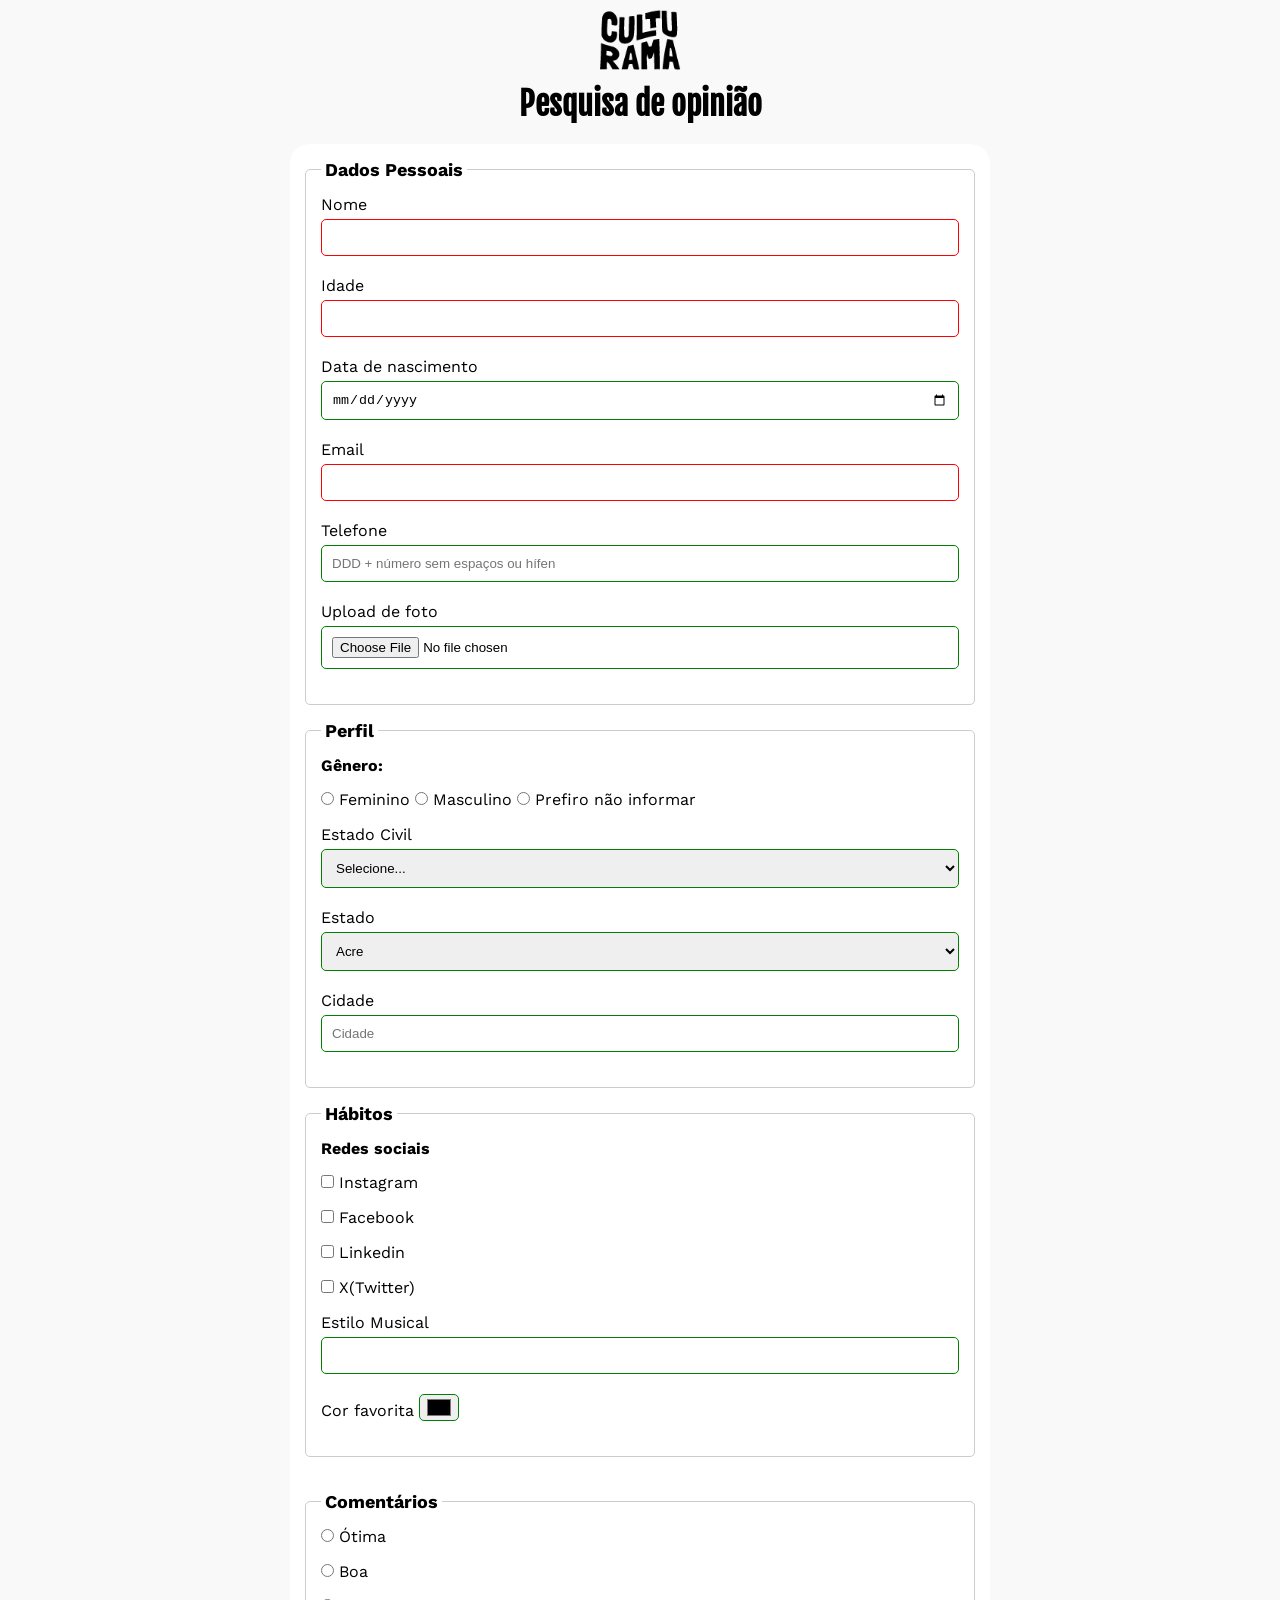
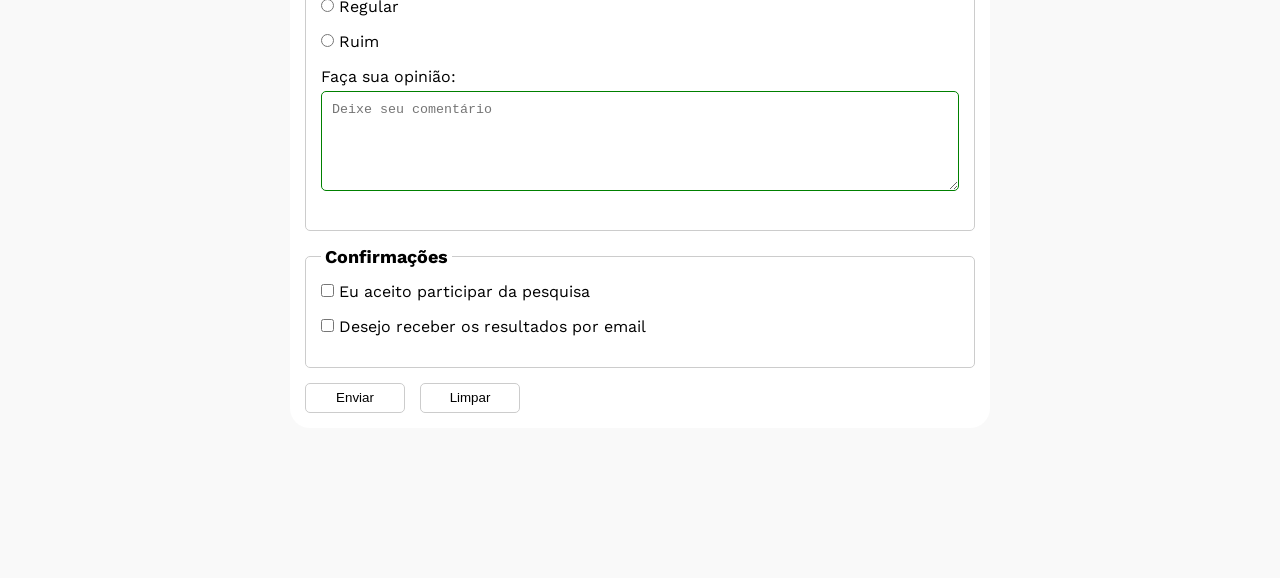
==== index.html @ 6cd4d71b "corrigindo erros de semantica" ====
<!DOCTYPE html>
<html lang="pt-br">
<head>
    <meta charset="UTF-8">
    <meta name="viewport" content="width=device-width, initial-scale=1.0">
    <link rel="icon" href="img/culturama-favico.png">
    <link rel="stylesheet" href="css/style.css">
    <link rel="preconnect" href="https://fonts.googleapis.com">
    <link rel="preconnect" href="https://fonts.gstatic.com" crossorigin>
    <link href="https://fonts.googleapis.com/css2?family=Fjalla+One&family=Work+Sans&display=swap" rel="stylesheet">
    <title>Pesquisa Culturama</title>
</head>
<body>
    <main>
    <header>
        <img src="img/logo-culturama.png" alt="Logo Culturama">
        <h1>Pesquisa de opinião</h1>
    </header>
    <section>
        <form action="sucesso.html" method="get">
            <fieldset>
                <legend>Dados Pessoais</legend>
                <label for="name">Nome</label>
                <input id="name" type="text" name="userName" required>
                    <br>
                <label for="age">Idade</label>
                <input id="age" type="number" name="userAge" min="12" max="100" required>
                    <br>
                <label for="birthDate">Data de nascimento</label>
                <input id="birthDate" type="date" name="userBirthDate">
                    <br>
                <label for="email">Email</label>
                <input id="email" type="email" name="userEmail" required>
                    <br>
                <label for="phoneNumber">Telefone</label>
                <input id="phoneNumber" type="tel" name="userPhoneNumber" pattern="[0-9]{11}" placeholder="DDD + número sem espaços ou hífen">
                    <br>
                <label for="image">Upload de foto</label>
                <input id="image" type="file" accept="image/*" name="userImage">
                    <br>
            </fieldset> 
            <fieldset>
                <legend>Perfil</legend>

                <p>Gênero:</p>
                <input id="feminino" type="radio" name="userGender" value="feminino">
                <label for="feminino">Feminino</label>

                <input id="masculino" type="radio" name="userGender" value="masculino">
                <label for="masculino">Masculino</label>

                <input id="notInformed" type="radio" name="userGender" value="notInformed">
                <label for="notInformed">Prefiro não informar</label>
                <br>

                <label for="maritalStatus">Estado Civil</label>
                <select id="maritalStatus" name="userMaritalStatus">
                    <option value="notInformed">Selecione...</option>
                    <option value="casado">Casado</option>
                    <option value="solteiro">Solteiro</option>
                    <option value="divorciado">Divorciado</option>
                    <option value="uniao">União estável</option>
                </select>

                <label for="userState">Estado</label>
                <select id="userState" name="userState" required>
                    <option value="acre">Acre</option>
                    <option value="alagoas">Alagoas</option>
                    <option value="amapa">Amapá</option>
                    <option value="amazonas">Amazonas</option>
                    <option value="bahia">Bahia</option>
                    <option value="ceara">Ceará</option>
                    <option value="distritoFederal">Distrito Federal</option>
                    <option value="espiritoSanto">Espirito Santo</option>
                    <option value="goias">Goiás</option>
                    <option value="maranhao">Maranhão</option>
                    <option value="matoGrossodoSul">Mato Grosso do Sul</option>
                    <option value="matoGrosso">Mato Grosso</option>
                    <option value="minasGerais">Minas Gerais</option>
                    <option value="para">Pará</option>
                    <option value="paraiba">Paraíba</option>
                    <option value="parana">Paraná</option>
                    <option value="pernambuco">Pernambuco</option>
                    <option value="piaui">Piauí</option>
                    <option value="rioDeJaneiro">Rio de Janeiro</option>
                    <option value="rioGrandeDoNorte">Rio Grande do Norte</option>
                    <option value="rioGrandeDoSul">Rio Grande do Sul</option>
                    <option value="rondonia">Rondônia</option>
                    <option value="roraima">Roraima</option>
                    <option value="santaCatarina">Santa Catarina</option>
                    <option value="saoPaulo">São Paulo</option>
                    <option value="sergipe">Sergipe</option>
                    <option value="tocantins">Tocantins</option>
                </select>
                <br>

                <label for="city">Cidade</label>
                <input type="text" id="city" name="userCity" placeholder="Cidade">

            </fieldset>
            <fieldset>
                <legend>Hábitos</legend>
                <p>Redes sociais</p>
                <input id="instagram" type="checkbox" name="social" value="instagram">
                <label for="instagram">Instagram</label>
                <br>

                <input id="facebook" type="checkbox" name="social" value="facebook">
                <label for="facebook">Facebook</label>
                <br>

                <input id="linkedin" type="checkbox" name="social" value="linkedin">
                <label for="linkedin">Linkedin</label>
                <br>

                <input id="x" type="checkbox" name="social" value="x">
                <label for="x">X(Twitter)</label>
                <br>

                <label for="musicStyle">Estilo Musical</label>
                <input list="styleTypes" id="musicStyle" name="userMusicStyle" type="text">
                <datalist id="styleTypes">
                    <option value="Rock"></option>
                    <option value="Pop"></option>
                    <option value="Samba"></option>
                    <option value="Sertanejo"></option>
                </datalist>
                <br>
                <label for="favoriteColor">Cor favorita</label>
                <input type="color" name="userFavoriteColor" id="favoriteColor">
            </fieldset>
            <br>

            <fieldset>
                <legend>Comentários</legend>
                <input type="radio" name="userComent" value="otima" id="otima">
                <label for="otima">Ótima</label>
                <br>

                <input type="radio" name="userComent" value="boa" id="boa">
                <label for="boa ">Boa</label>
                <br>
                
                <input type="radio" name="userComent" value="regular" id="regular">
                <label for="regular">Regular</label>
                <br>
                
                <input type="radio" name="userComent" value="ruim" id="ruim">
                <label for="ruim">Ruim</label>
                <br>
                
                <label for="comment">Faça sua opinião:</label>
                <textarea id="comment" name="userComent" placeholder="Deixe seu comentário"></textarea>
            </fieldset>

            <fieldset>
                <legend>Confirmações</legend>

                <input type="checkbox" name="userLgpd" id="userLgpdTerm" value="accepted" required>
                <label for="userLgpdTerm">Eu aceito participar da pesquisa</label>
                <br>

                <input type="checkbox" name="userGetResult" id="getResult" value="accepted">
                <label for="getResult">Desejo receber os resultados por email</label>
            </fieldset>

            <button type="submit">Enviar</button>
            <button type="reset">Limpar</button>

        </form>
    </section>
    </main>
</body>
</html>
---- css/style.css ----
*{
    margin: 0;
    padding: 0;
    box-sizing: border-box;
}

body{
    background-color: #f9f9f9;
    font-family: 'Work Sans', sans-serif;
}

main{
    width: 100%;
    max-width: 700px;
    margin: 0 auto;
}

header{
    text-align: center;
    margin-bottom: 20px;
}

img{
    width: 100px;
}

h1{
    font-family: 'Fjalla One', sans-serif;
}

form{
    background-color: #ffffff;
    padding: 15px;
    border-radius: 20px;
    margin-bottom: 150px;
}

fieldset{
    padding: 15px;
    border: 1px solid #cccccc;
    border-radius: 5px;
    margin-bottom: 15px;
}

legend{
    font-weight: bold;
    font-size: 18px;
    padding: 0 4px;
}

label{
    display:inline-block;
    margin-bottom: 5px;
}

p{
    margin-bottom: 15px;
    font-weight: bold;
}

input, 
select, 
textarea{
    width: 100%;
    padding: 10px;
    margin-bottom: 20px;
    border: 1px solid #cccccc;
    border-radius: 5px;
}

textarea{
    min-height: 100px;
}

input[type="radio"],
input[type="checkbox"]{
    width: auto;
}

input[type="color"]{
    width: 40px;
    padding: 0 5px;
}

input:invalid, 
select:invalid, 
textarea:invalid{
    border-color: red;
}

input:valid, 
select:valid, 
textarea:valid{
    border-color: green;
}

button{
    width: 100px;
    height: 30px;
    margin-right: 10px;
    background-color: #ffffff;
    border: 1px solid #cccccc;
    border-radius: 5px;
    cursor: pointer;
}

button[type="submit"]:hover{
    background-color: green;
    color: #ffffff;
}

button[type="reset"]:hover{
    background-color: red;
    color: #ffffff;
}
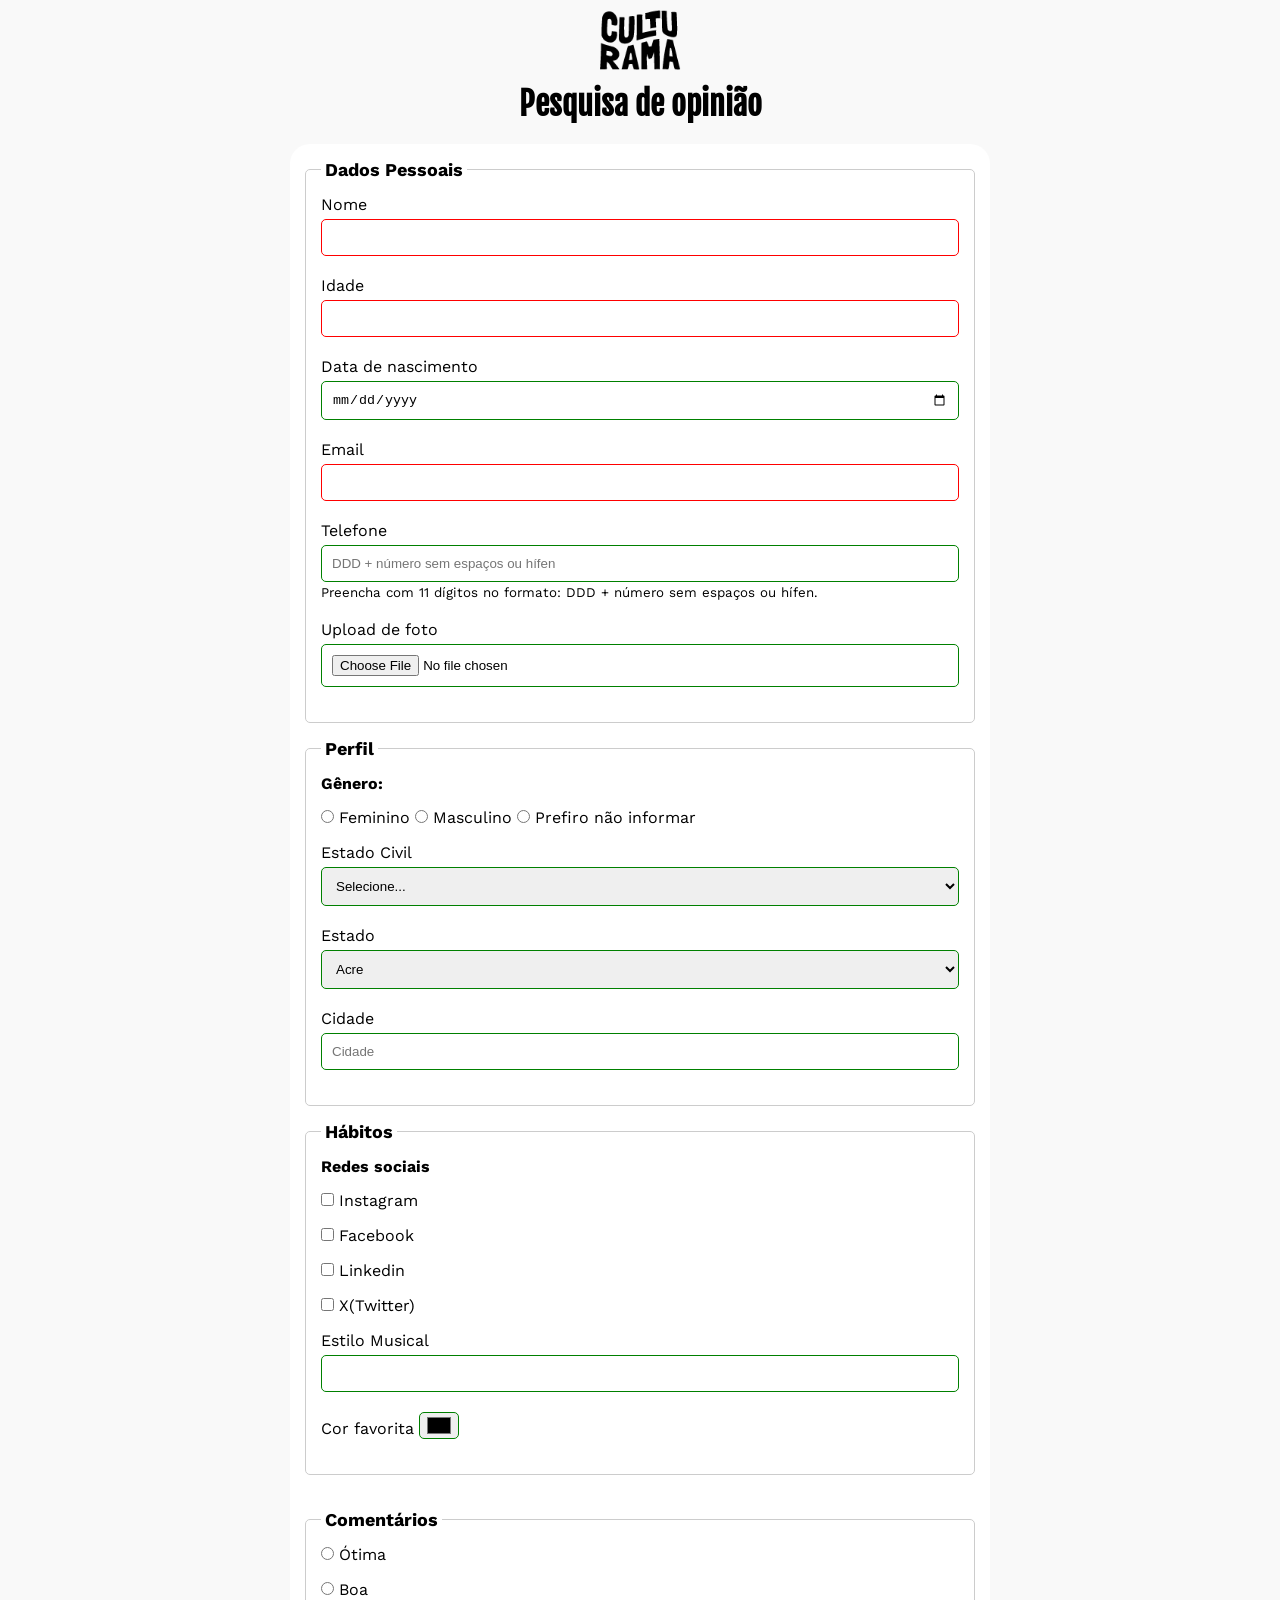
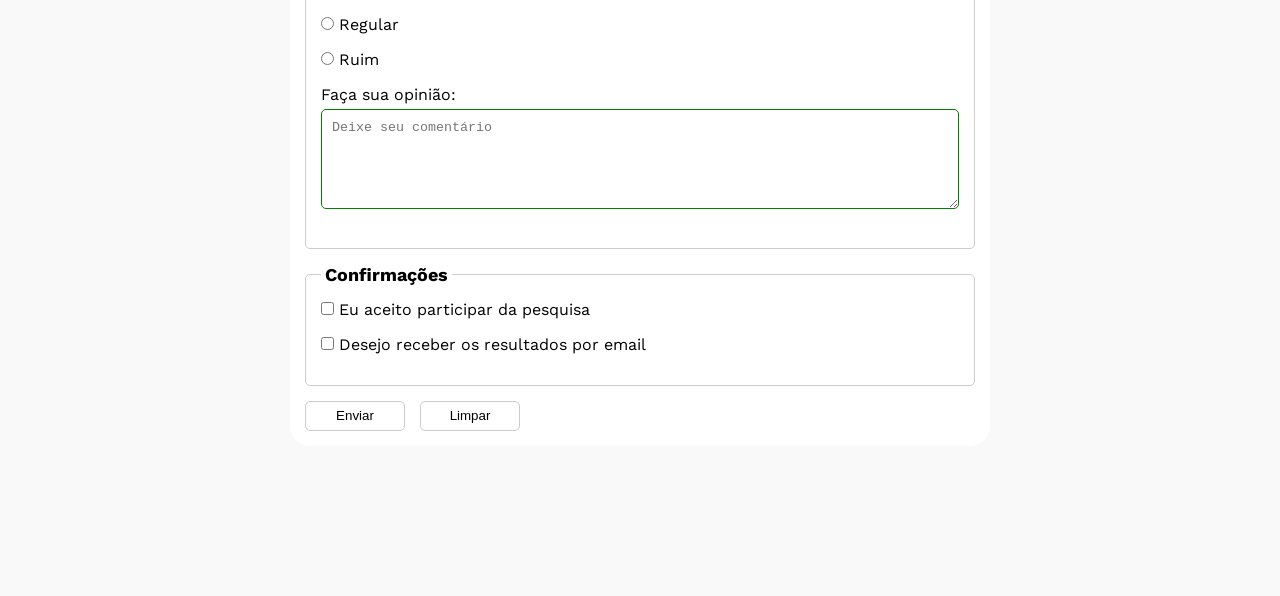
==== commit 0bba2912: "Adiciona area ao campo de telefone" ====
--- a/index.html
+++ b/index.html
@@ -33,7 +33,8 @@
                 <input id="email" type="email" name="userEmail" required>
                     <br>
                 <label for="phoneNumber">Telefone</label>
-                <input id="phoneNumber" type="tel" name="userPhoneNumber" pattern="[0-9]{11}" placeholder="DDD + número sem espaços ou hífen">
+                <input id="phoneNumber" type="tel" name="userPhoneNumber" pattern="[0-9]{11}" placeholder="DDD + número sem espaços ou hífen" aria-describedy="phoneHelp">
+                <small id="phoneHelp">Preencha com 11 dígitos no formato: DDD + número sem espaços ou hífen.</small>
                     <br>
                 <label for="image">Upload de foto</label>
                 <input id="image" type="file" accept="image/*" name="userImage">
@@ -103,19 +104,19 @@
                 <p>Redes sociais</p>
                 <input id="instagram" type="checkbox" name="social" value="instagram">
                 <label for="instagram">Instagram</label>
-                <br>
+                    <br>
 
                 <input id="facebook" type="checkbox" name="social" value="facebook">
                 <label for="facebook">Facebook</label>
-                <br>
+                    <br>
 
                 <input id="linkedin" type="checkbox" name="social" value="linkedin">
                 <label for="linkedin">Linkedin</label>
-                <br>
+                    <br>
 
                 <input id="x" type="checkbox" name="social" value="x">
                 <label for="x">X(Twitter)</label>
-                <br>
+                    <br>
 
                 <label for="musicStyle">Estilo Musical</label>
                 <input list="styleTypes" id="musicStyle" name="userMusicStyle" type="text">
@@ -133,19 +134,19 @@
 
             <fieldset>
                 <legend>Comentários</legend>
-                <input type="radio" name="userComent" value="otima" id="otima">
+                <input type="radio" name="userServiceOpinion" id="otima" value="otima">
                 <label for="otima">Ótima</label>
                 <br>
 
-                <input type="radio" name="userComent" value="boa" id="boa">
-                <label for="boa ">Boa</label>
+                <input id="boa" type="radio" value="boa" name="userServiceOpinion" >
+                <label for="boa">Boa</label>
                 <br>
                 
-                <input type="radio" name="userComent" value="regular" id="regular">
+                <input type="radio" name="userServiceOpinion" value="regular" id="regular">
                 <label for="regular">Regular</label>
                 <br>
                 
-                <input type="radio" name="userComent" value="ruim" id="ruim">
+                <input type="radio" name="userServiceOpinion" value="ruim" id="ruim">
                 <label for="ruim">Ruim</label>
                 <br>
                 
--- a/css/style.css
+++ b/css/style.css
@@ -51,6 +51,15 @@
 label{
     display:inline-block;
     margin-bottom: 5px;
+}
+
+input[type="tel"]{
+    margin-bottom: 0px;
+}
+
+small{
+    display: inline-block;
+    margin-bottom:20px;
 }
 
 p{
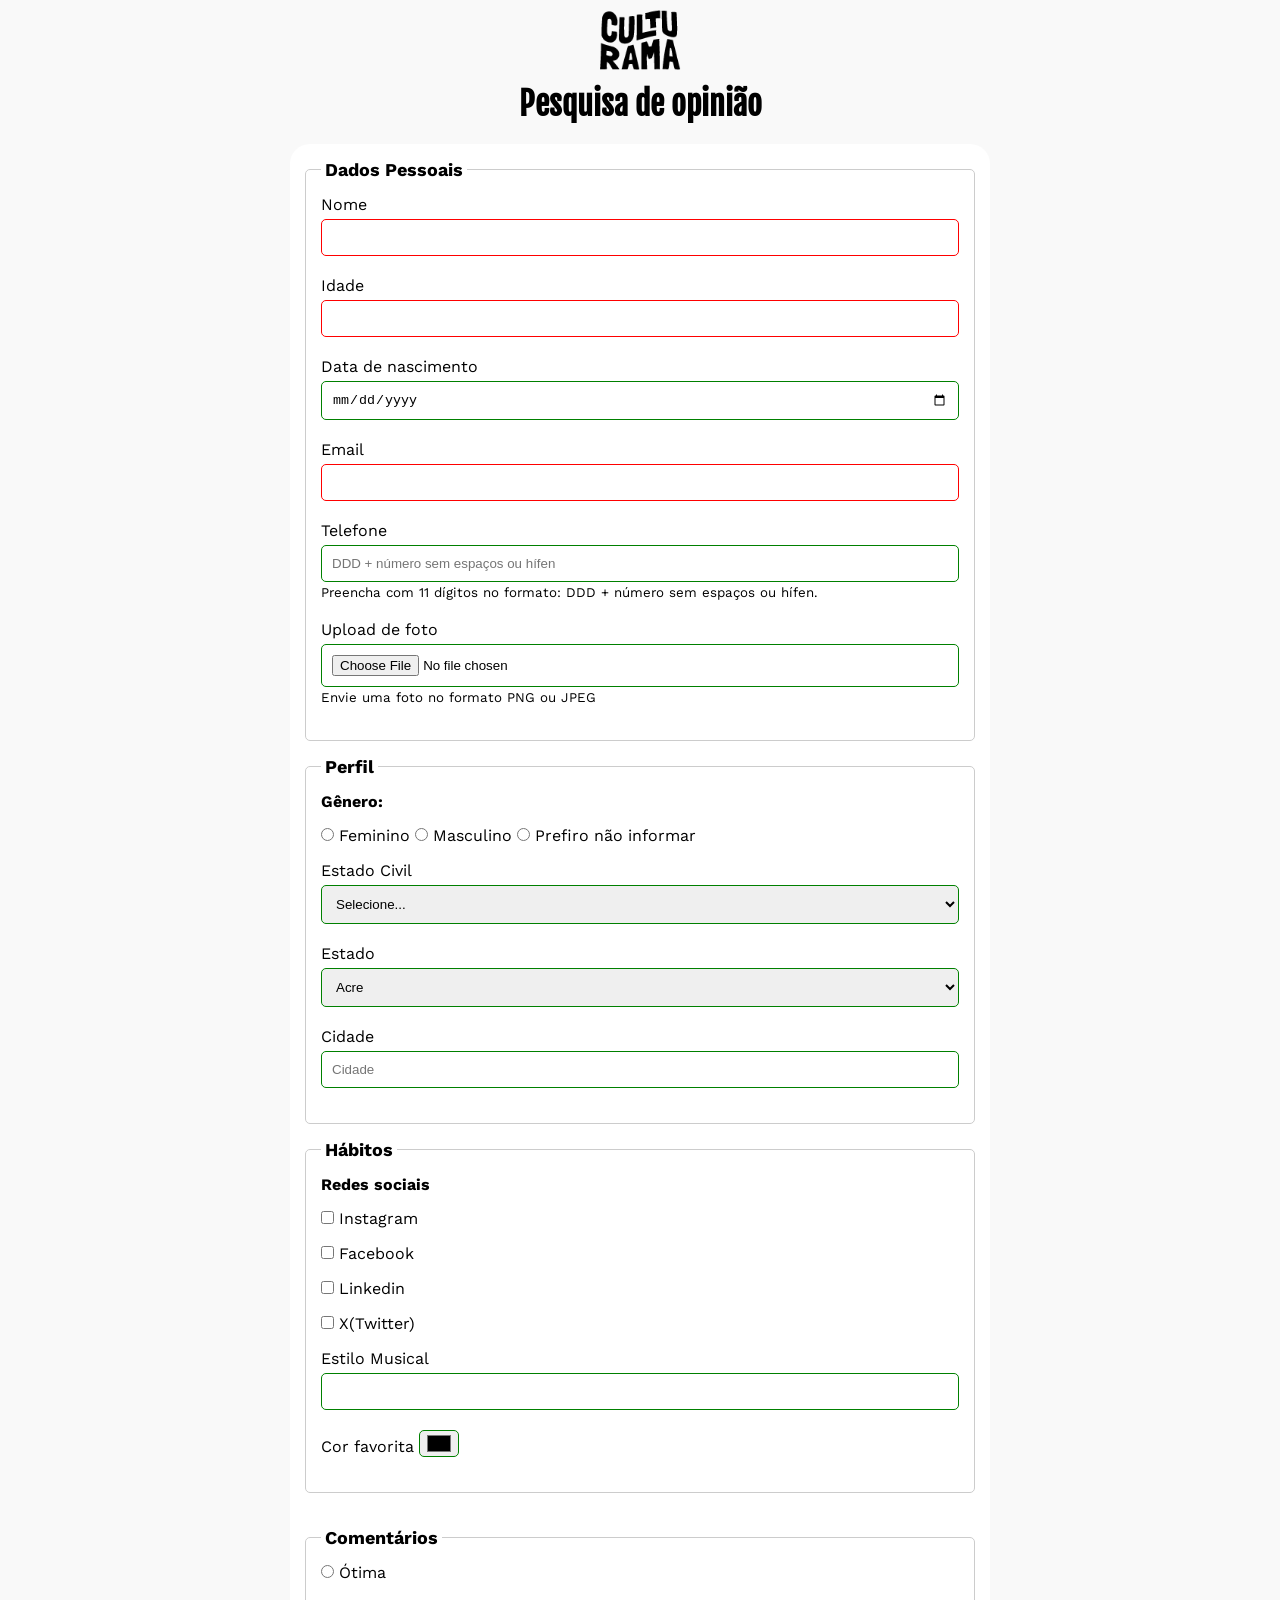
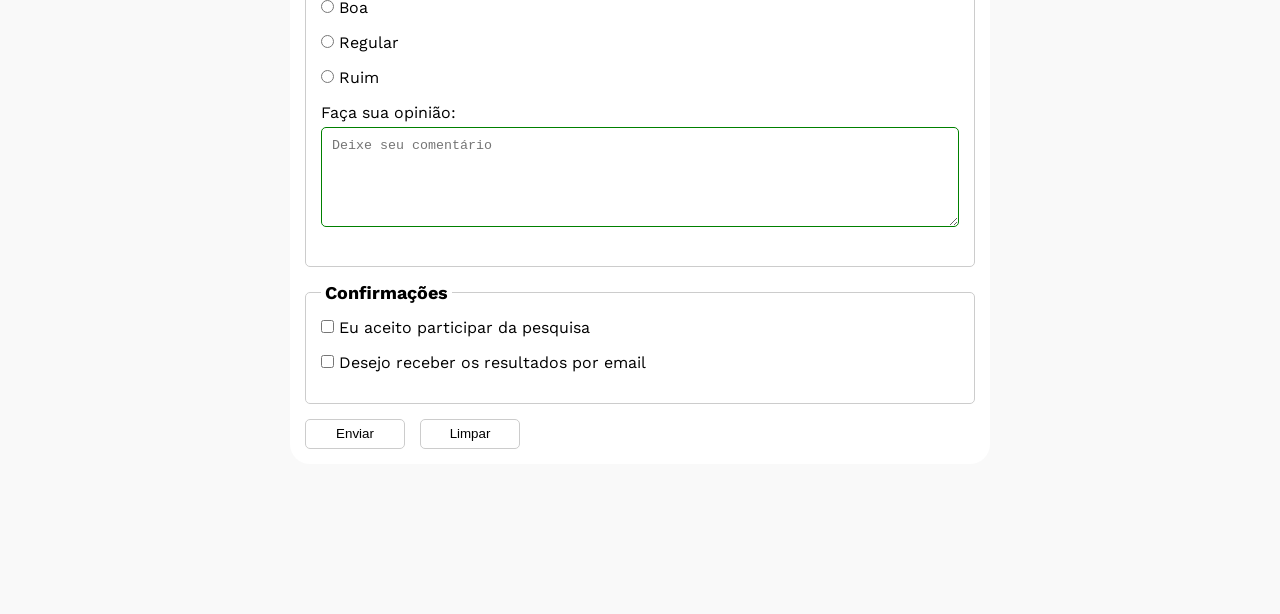
==== commit 2bcfe9d4: "Adiciona area ao campo de uplouad de foto" ====
--- a/index.html
+++ b/index.html
@@ -37,7 +37,8 @@
                 <small id="phoneHelp">Preencha com 11 dígitos no formato: DDD + número sem espaços ou hífen.</small>
                     <br>
                 <label for="image">Upload de foto</label>
-                <input id="image" type="file" accept="image/*" name="userImage">
+                <input id="image" type="file" accept="image/*" name="userImage" aria-describedby="imageHelp">
+                <small id="imageHelp">Envie uma foto no formato PNG ou JPEG</small>
                     <br>
             </fieldset> 
             <fieldset>
--- a/css/style.css
+++ b/css/style.css
@@ -53,7 +53,8 @@
     margin-bottom: 5px;
 }
 
-input[type="tel"]{
+input[type="tel"],
+input[type="file"]{
     margin-bottom: 0px;
 }
 
